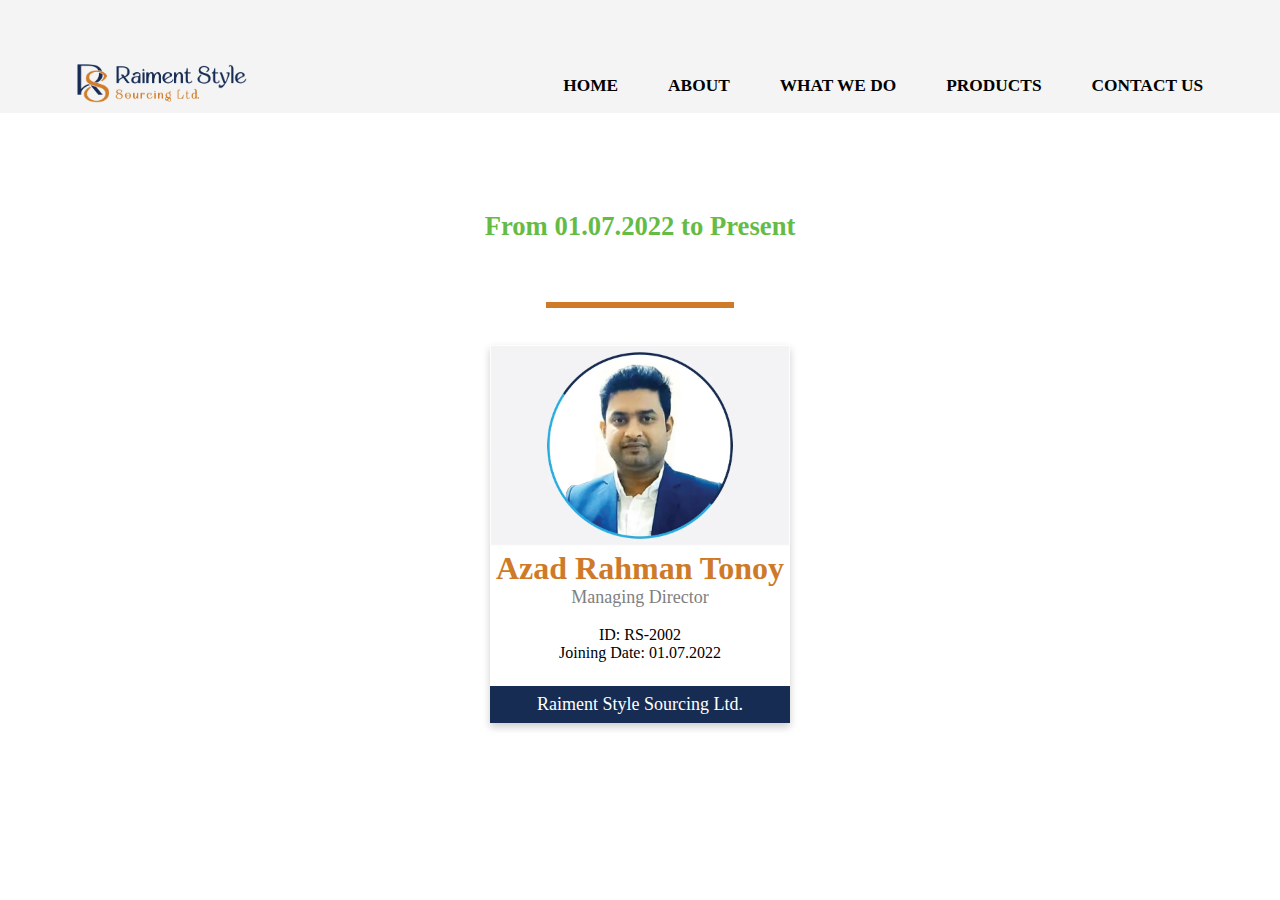
==== employeeid/rs-2004.html @ 524790c2 "Add files via upload" ====
<!DOCTYPE html>   
<html lang="en-US">

<head>
<meta charset="utf-8">
<meta name="viewport" content="width=device-width, initial-scale=1">
<title> Raiment Style Sourcing Limited </title>
<link rel="icon" href="../img/rslogo.png" type="image/gip/png" >
<link rel="stylesheet" href="../css/employeeid.css">
<link rel="stylesheet" href="https://cdnjs.cloudflare.com/ajax/libs/font-awesome/4.7.0/css/font-awesome.min.css">

	<style>
.card {
  box-shadow: 0 4px 8px 0 rgba(0, 0, 0, 0.2);
  max-width: 300px;
  margin: auto;
  text-align: center;
  font-family: arial;
}

.title {
  color: grey;
  font-size: 18px;
}

button {
  border: none;
  outline: 0;
  display: inline-block;
  padding: 8px;
  color: white;
  background-color: #000;
  text-align: center;
  cursor: pointer;
  width: 100%;
  font-size: 18px;
}

a {
  text-decoration: none;
  font-size: 22px;
  color: black;
}

button:hover, a:hover {
  opacity: 0.7;
}
</style>
	
</head>

<body>
<section class="wrapper">
       <div class="homep">
		 
		<div class="menu">
		 
		  <div class="homepic"><a href="https://raimentstyle.com/"><img src="../img/raimentlogo.png"> </a></div>
		     <input type="checkbox" id="click">
			 <label for="click" class="menu-btn">
			
		       		  <i class="fa fa-bars"></i>
		      </label>
		    <ul>
			    <li> <a href="https://raimentstyle.com/"> HOME </a> </li>
				<li> <a href="https://raimentstyle.com/about/"> ABOUT </a> </li>
				<li id="navgray"> <a href="https://raimentstyle.com/what-we-do/"> WHAT WE DO </a> </li>
				<li> <a href="https://raimentstyle.com/products/"> PRODUCTS </a> </li>
				<li > <a href="https://raimentstyle.com/contact-us/"> CONTACT US </a> </li>
			</ul>
		</div>
		<div id="gap"> gap </div>	
		
	
		
		<div id="unithedding">
		 
		      <h1 id="stm" style="color:#65bc45">From 01.07.2022 to Present </h1>
		    
		</div>
	</div>
	
	<div class="unitendline" style="background-color:#ce7a28"> </div>
	
	<div style="background:none;" class="certificate">
	    <div class="card">
              <img src="../img/tonoy.webp" alt="Tonoy" style="width:100%">
              <h1 style="color:#ce7a28">Azad Rahman Tonoy</h1>
              <p class="title">Managing Director</p>
             <br/>
		    <p>ID: RS-2002</p>
		    <p>Joining Date: 01.07.2022</p>
                   <div style="margin: 24px 0;">
                        
                  </div>
              <p><button style="background-color:#172c53">Raiment Style Sourcing Ltd.</button></p>
          </div>
	</div>
	
	
	
	
	
	
	
	
	
	
	
	<div class="gap">  </div>	
		 
			
	
	
	


	
          	
				
       
	
	

</section>

</body>
</html>
---- css/employeeid.css ----
*{
	margin:0; 
	padding:0; 
	box-sizing:border-box;
    scroll-behavior: smooth;
	font-family: Montserrat;
}
.wrapper{
	width:100%;	margin:auto; background-color:none;
}
	
.homep{
	width:100%;
}

.menu{
	width:100%; background-color: #f4f4f4; min-height:3cm; position:fixed; z-index:3; display:flex; justify-content:space-between;
}
.menu ul{
	width:50%; float:right; list-style-type: none;	display:flex; justify-content:space-between; margin-right:6%;
}
.menu ul li a:hover {
    color:grey;
}
.homepic img{
	width:4.5cm;
	height:auto;
}
.homepic{
	display:flex;
	float:left;
	width:6%;
	margin-top:1.7cm;
	margin-left:6%;	
}
#click{
	display:none;
}
.menu ul li{
	margin-top: 1.6cm;
    height: 1.4cm;
}

.menu ul li a{
	text-decoration: none; color:black; font-family:times; font-size: 13pt;	font-weight:bold;line-height:1.4cm;
}
.menu ul li a:active{
	color:blue;
}
.menu i {
	display:none;
}
#gap{
	width:100%;	min-height:5cm; background-color:none;
}

#unithedding{
	width:100%; margin: auto; /*background-color:rgb(122 122 122 / 70%);*/
	text-align: center;/* border: 2pt solid #189ad5;*/
}
	

#stm {
    font-family: times;
    font-size: 20pt;
    color: Black;
    display: inline-block;
    line-height: 2cm;	
}
.certificate{
	width:14cm;
	margin:.5cm auto;
	padding:.5cm;
	background: #e6e7e8;
}
.certificate img{
	width:100%;
}


.unitendline{
	background: #2babe2;
	width: 5cm;
	height: 4pt;
	margin: 1cm auto 0cm auto;
}
.unitmidline{
	margin: 1cm auto 0cm auto;
}
.gap{
	height:3cm;
	width: 100%;
}
	
.end{
	width: 100%;
}


.backgroundcolorblack{
    background-color:black;
}
.textcolorwhite{
	color:white;
}
.contactsec{
	position:relative;
	min-height:7cm; 
}
	
.contact_img{
  height:100%;
  width: 100%;
  opacity: 0.3;
  position: absolute;
  left: 0;
  top: 0;
  background-image:url(../img/customerservicepic.webp); background-size: cover; background-repeat: no-repeat; background-position: center;  
}
.contact{
    width:100%; text-align:center; padding-top: 1.4cm; color:#189ad5; display:flex; justify-content:space-around; position:relative; overflow:hidden;
}
.contactchild h2{	
	margin-bottom:5mm;
	font-size:20pt;
}
.contactchild p{	
	font-size:13pt;
}
.contactchild{
	width:300px;
	margin:auto;
}

.copyrightborder{
	background: #2babe2;
	width: 100%;
	height: .5pt;
	margin: 1.3cm auto .1cm auto;
	position:relative;
}	
.copyrighthedding{
	text-align: center;
	font-size: 10pt;
	position:relative;
	}

@media only screen and (max-width:1200px){
	/*body{
	background-color:gray;
	}*/
	.menu ul {
    width: 60%;
	}

    #stm {
    font-size: 18pt;
	line-height:1.5cm;
	}
	/*#unithedding {
    width: 5cm;
	}*/

	.contact{
    flex-direction:column;
	}
	.contactchild{
	padding-bottom:2cm;
	}
	.unitbodypic{
    display: none;
    }
	.unitbodypic2{
    width: 100%;
    }
	.unitheadp{
	font-size: 10pt;
	}
	.unitheadname{
	font-size:32pt;
	}

}

@media only screen and (max-width:992px){
	/*body{
	background-color:green;
	}*/	
	.menu ul {
    width: 65%;
	margin-right:3%;
	}

	.menu ul li a {
    font-size: 11pt;
	}
	#welcome {
    font-size: 11.8pt;
    }
	
}
@media only screen and (max-width:770px){
	/*body{
	background-color:blue;
	}*/
	.menu ul {
    width: 74%;
	margin-right: 5%;
	}
	.homepic {
    margin-left: 5%;
	}
	.menu ul li a {
    font-size: 10pt;
	}
	
	
	.menu ul{
	position:fixed;
	top:101px;
	right:-100%;
	margin-right:0;
	padding-left:5mm;
	background-color:#f4f4f4;
	opacity:0.90;
	height:100vh;
	width:60%;
	display:block;
	transition: all 0.3s ease;
	}
	#click:checked ~ ul{
		right:0px;
	}
	
	.menu ul li{
	margin-top:1cm;
	text-align:right;
	padding-right:10%;
	}
	.menu-btn{
		padding: 1.85cm 5% 0cm 0cm;
	}
	.menu i {
	font-size:19pt;
	display:block;
	}
	

}

@media only screen and (max-width:600px){
	/*body{
	background-color:tomato;
	}*/
		#welcome {
    font-size: 12.5pt;
	}
	#certified{
    font-size: 13pt;
    line-height: 1.1cm;
	margin-top:13.5cm;	
	}
	.certificate{
	width:90%;
	}
	
	#stm {
    font-size: 12.5pt;
	line-height: 1.1cm;
	}
	/*#unithedding {
    width: 3cm;
	}*/
	.contactchild h2{	
	font-size:15pt;
    }
    .contactchild p{	
	font-size:10pt;
    }

}
@media only screen and (max-width:500px){
   #gap{
	min-height:4cm; background-color:none;
    }

}
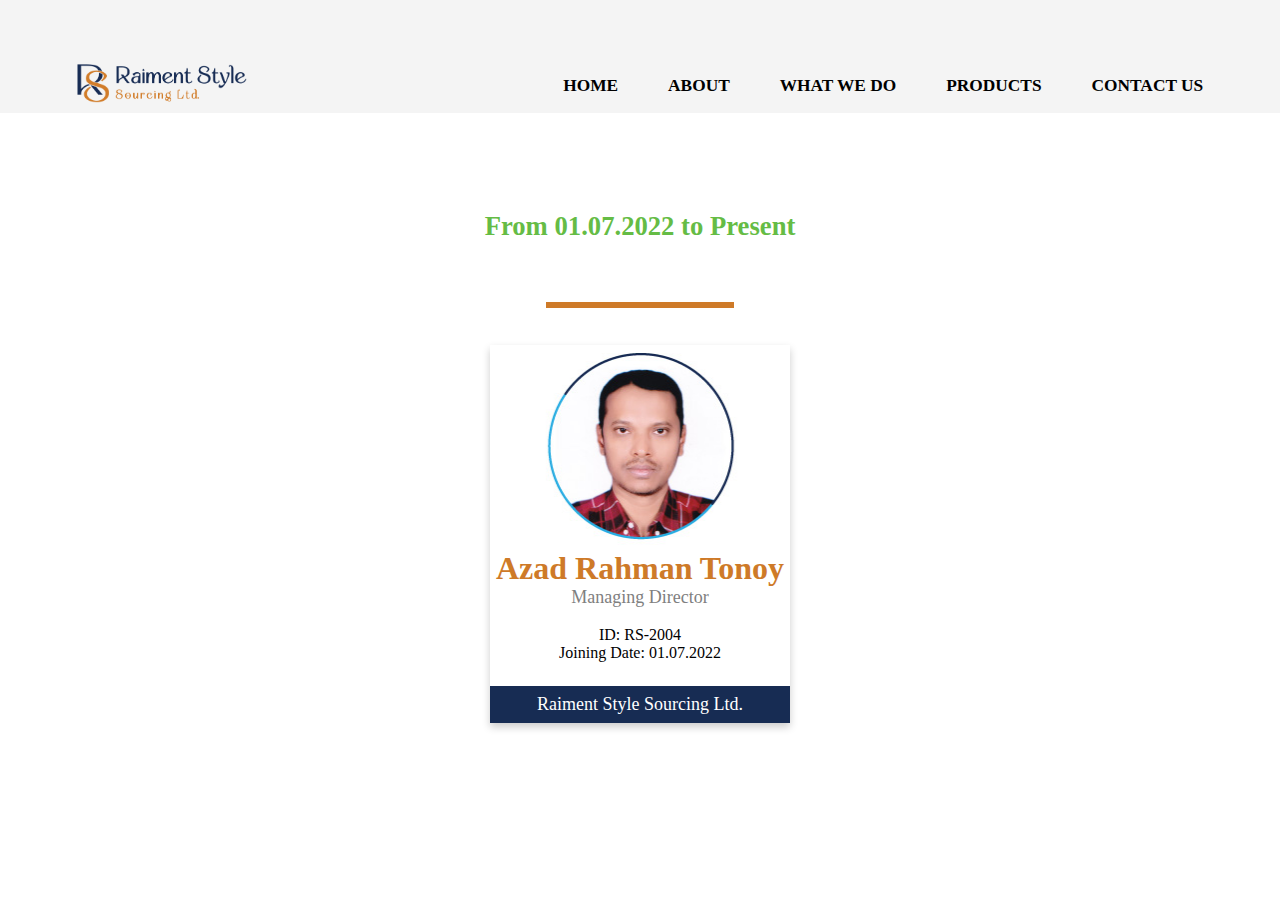
==== commit 0aa0c8ba: "Update rs-2004.html" ====
--- a/employeeid/rs-2004.html
+++ b/employeeid/rs-2004.html
@@ -84,11 +84,11 @@
 	
 	<div style="background:none;" class="certificate">
 	    <div class="card">
-              <img src="../img/tonoy.webp" alt="Tonoy" style="width:100%">
+              <img src="../img/masum.jpg" alt="Tonoy" style="width:100%">
               <h1 style="color:#ce7a28">Azad Rahman Tonoy</h1>
               <p class="title">Managing Director</p>
              <br/>
-		    <p>ID: RS-2002</p>
+		    <p>ID: RS-2004</p>
 		    <p>Joining Date: 01.07.2022</p>
                    <div style="margin: 24px 0;">
                         
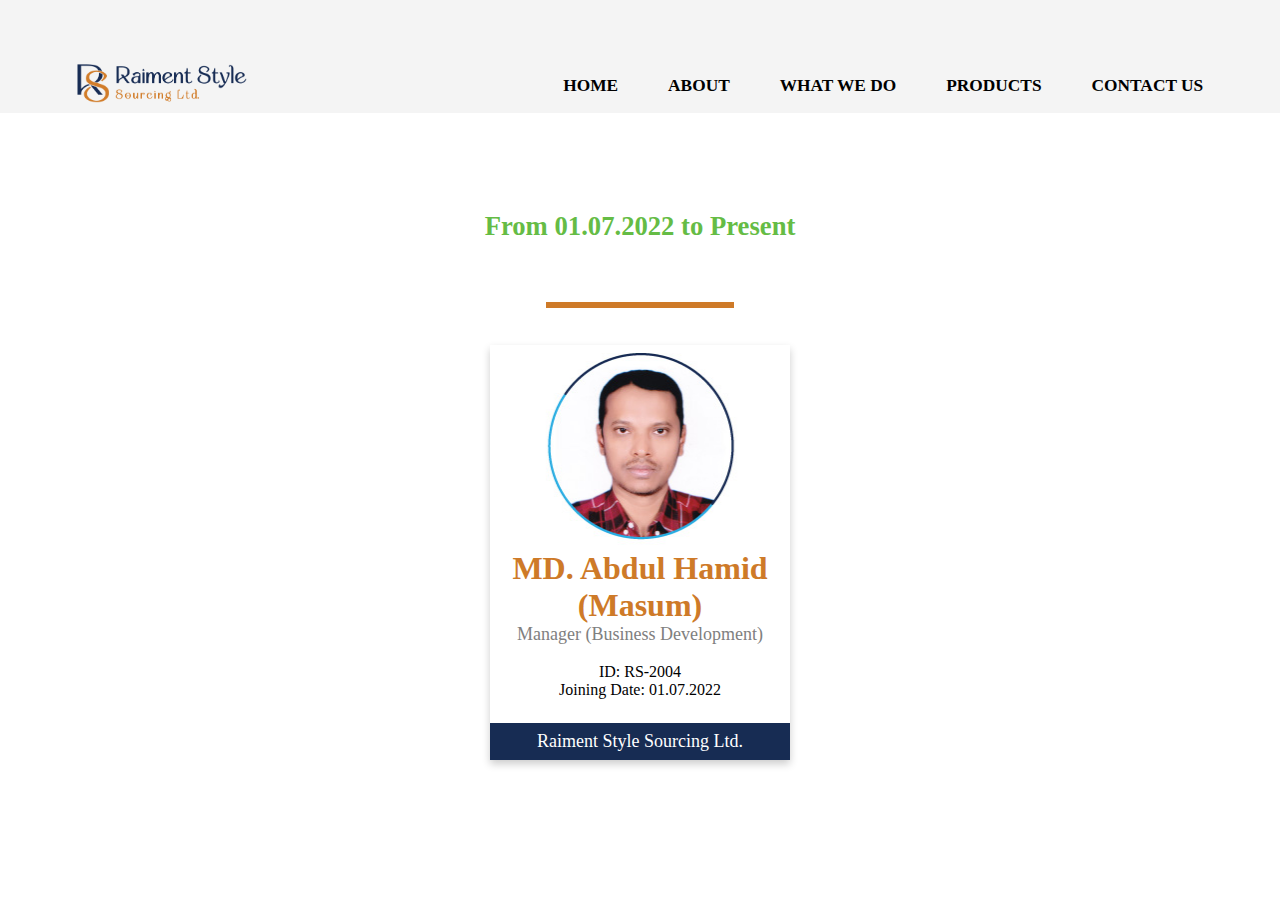
==== commit 07c47758: "Update rs-2004.html" ====
--- a/employeeid/rs-2004.html
+++ b/employeeid/rs-2004.html
@@ -84,9 +84,9 @@
 	
 	<div style="background:none;" class="certificate">
 	    <div class="card">
-              <img src="../img/masum.jpg" alt="Tonoy" style="width:100%">
-              <h1 style="color:#ce7a28">Azad Rahman Tonoy</h1>
-              <p class="title">Managing Director</p>
+              <img src="../img/masum.jpg" alt="Masum" style="width:100%">
+              <h1 style="color:#ce7a28">MD. Abdul Hamid (Masum)</h1>
+              <p class="title">Manager (Business Development)</p>
              <br/>
 		    <p>ID: RS-2004</p>
 		    <p>Joining Date: 01.07.2022</p>
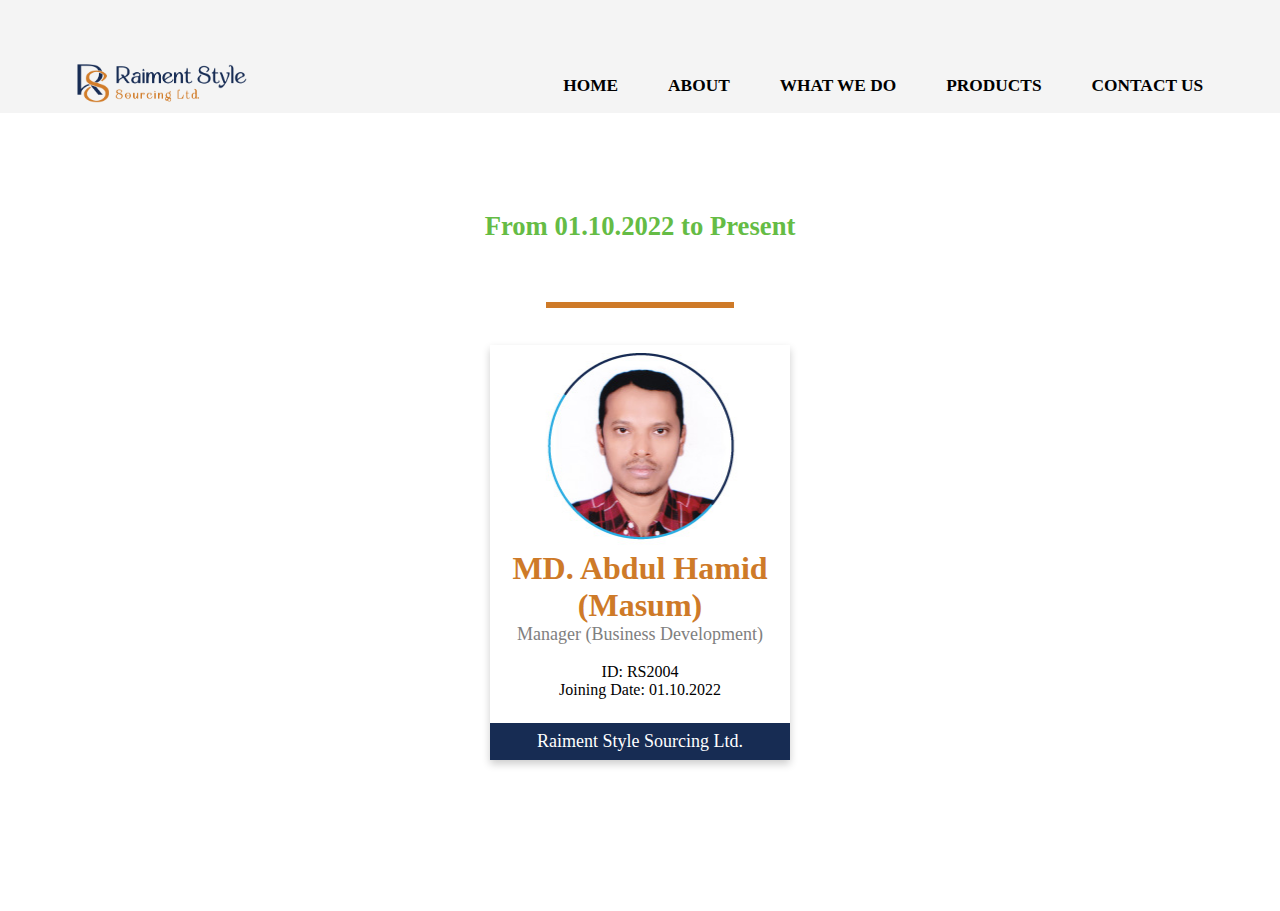
==== commit 053ec0de: "Update rs-2004.html" ====
--- a/employeeid/rs-2004.html
+++ b/employeeid/rs-2004.html
@@ -75,7 +75,7 @@
 		
 		<div id="unithedding">
 		 
-		      <h1 id="stm" style="color:#65bc45">From 01.07.2022 to Present </h1>
+		      <h1 id="stm" style="color:#65bc45">From 01.10.2022 to Present </h1>
 		    
 		</div>
 	</div>
@@ -88,8 +88,8 @@
               <h1 style="color:#ce7a28">MD. Abdul Hamid (Masum)</h1>
               <p class="title">Manager (Business Development)</p>
              <br/>
-		    <p>ID: RS-2004</p>
-		    <p>Joining Date: 01.07.2022</p>
+		    <p>ID: RS2004</p>
+		    <p>Joining Date: 01.10.2022</p>
                    <div style="margin: 24px 0;">
                         
                   </div>
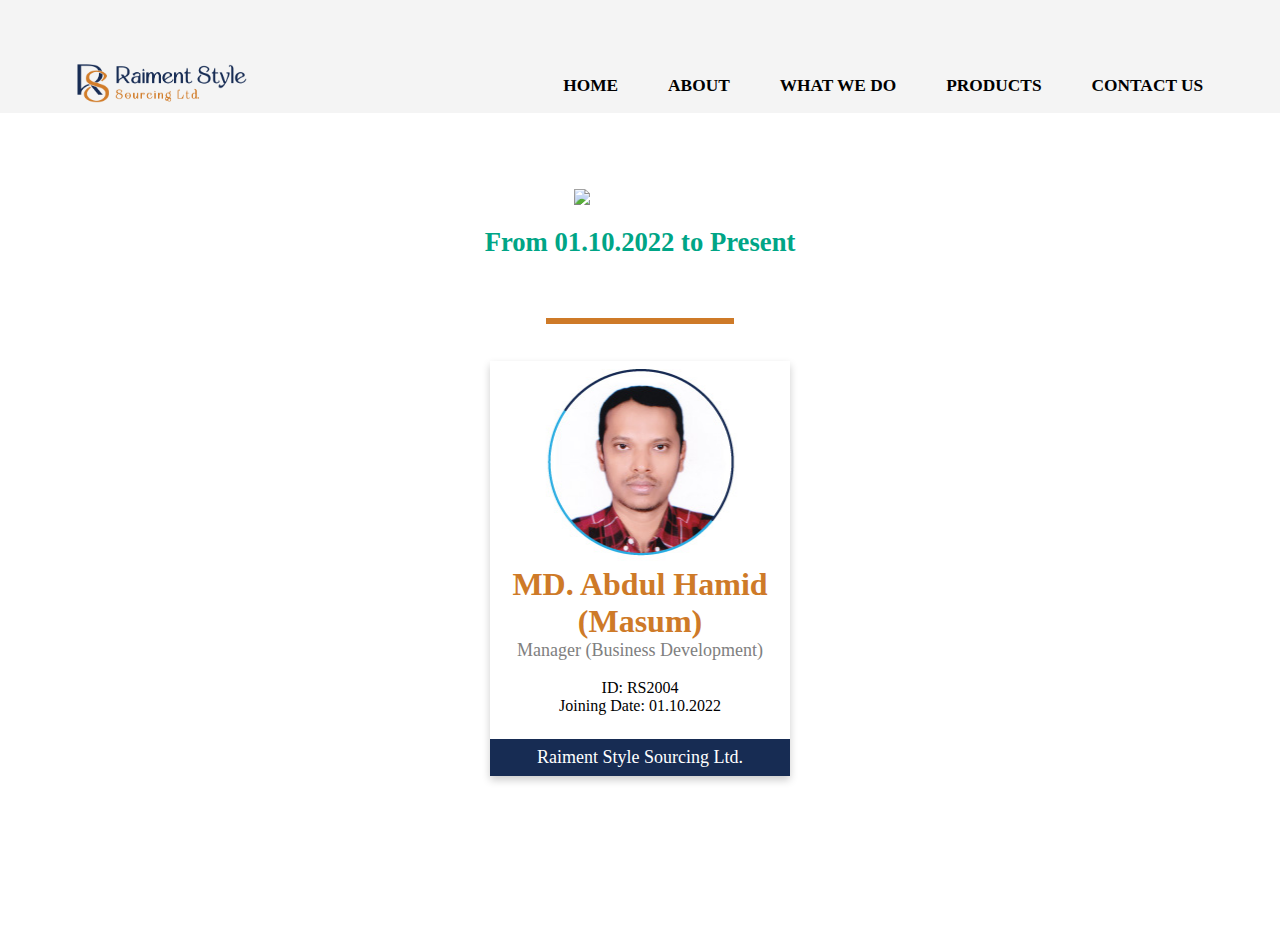
==== commit dc64a3fe: "Update rs-2004.html" ====
--- a/employeeid/rs-2004.html
+++ b/employeeid/rs-2004.html
@@ -74,9 +74,10 @@
 	
 		
 		<div id="unithedding">
-		 
-		      <h1 id="stm" style="color:#65bc45">From 01.10.2022 to Present </h1>
-		    
+
+			<img style=" width:3.5cm; margin: auto; display:block;" src=" ../../img/verified.png">		
+		        <h1 id="stm" style="color:#00a586">From 01.10.2022 to Present </h1>
+				    
 		</div>
 	</div>
 	
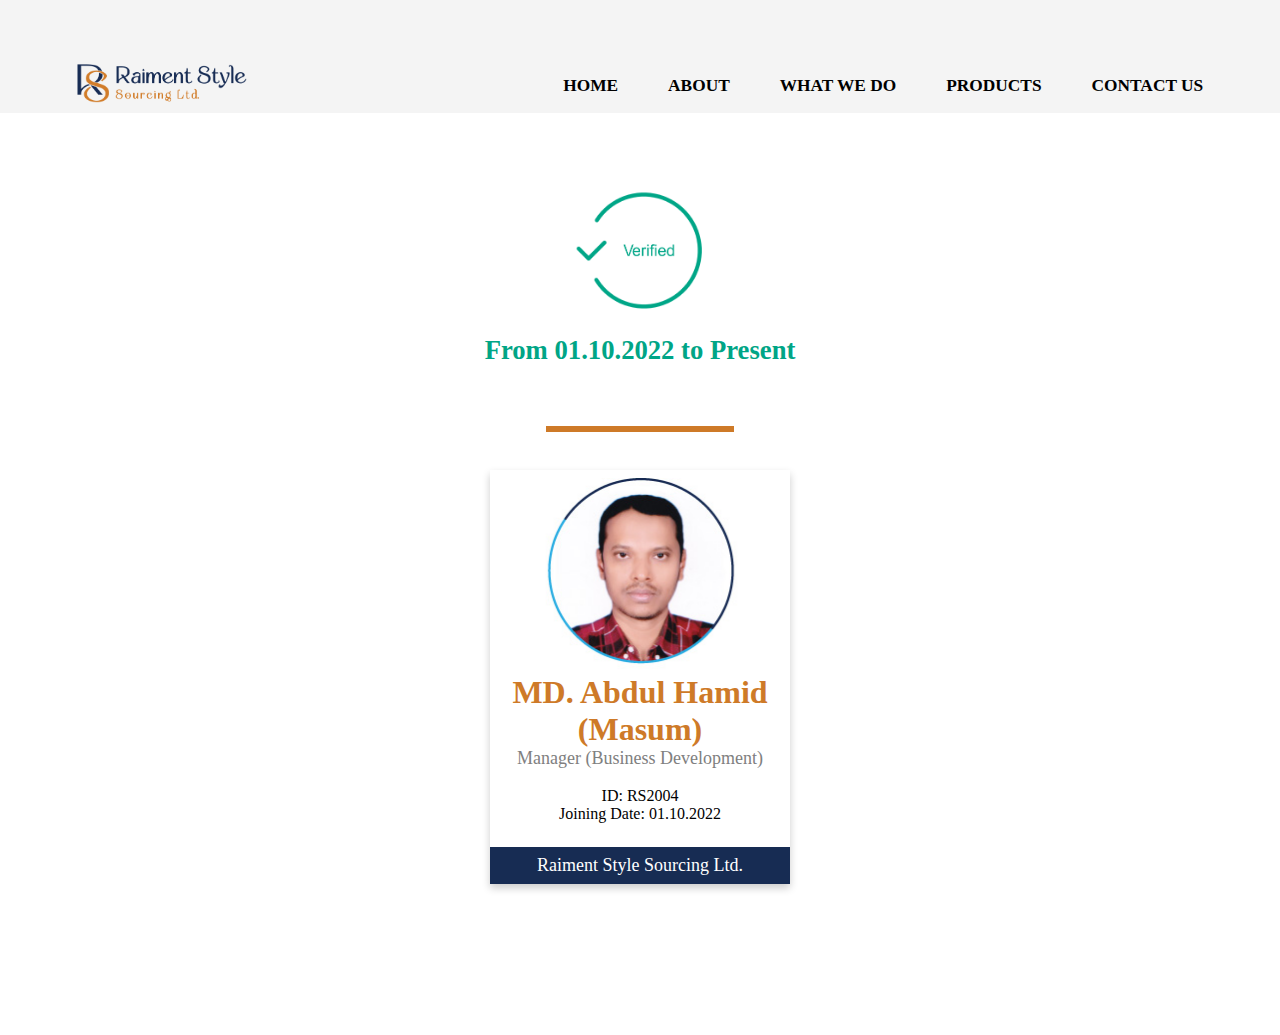
==== commit 2774796f: "Update rs-2004.html" ====
--- a/employeeid/rs-2004.html
+++ b/employeeid/rs-2004.html
@@ -75,7 +75,7 @@
 		
 		<div id="unithedding">
 
-			<img style=" width:3.5cm; margin: auto; display:block;" src=" ../../img/verified.png">		
+			<img style=" width:3.5cm; margin: auto; display:block;" src="../../img/verified.png">		
 		        <h1 id="stm" style="color:#00a586">From 01.10.2022 to Present </h1>
 				    
 		</div>
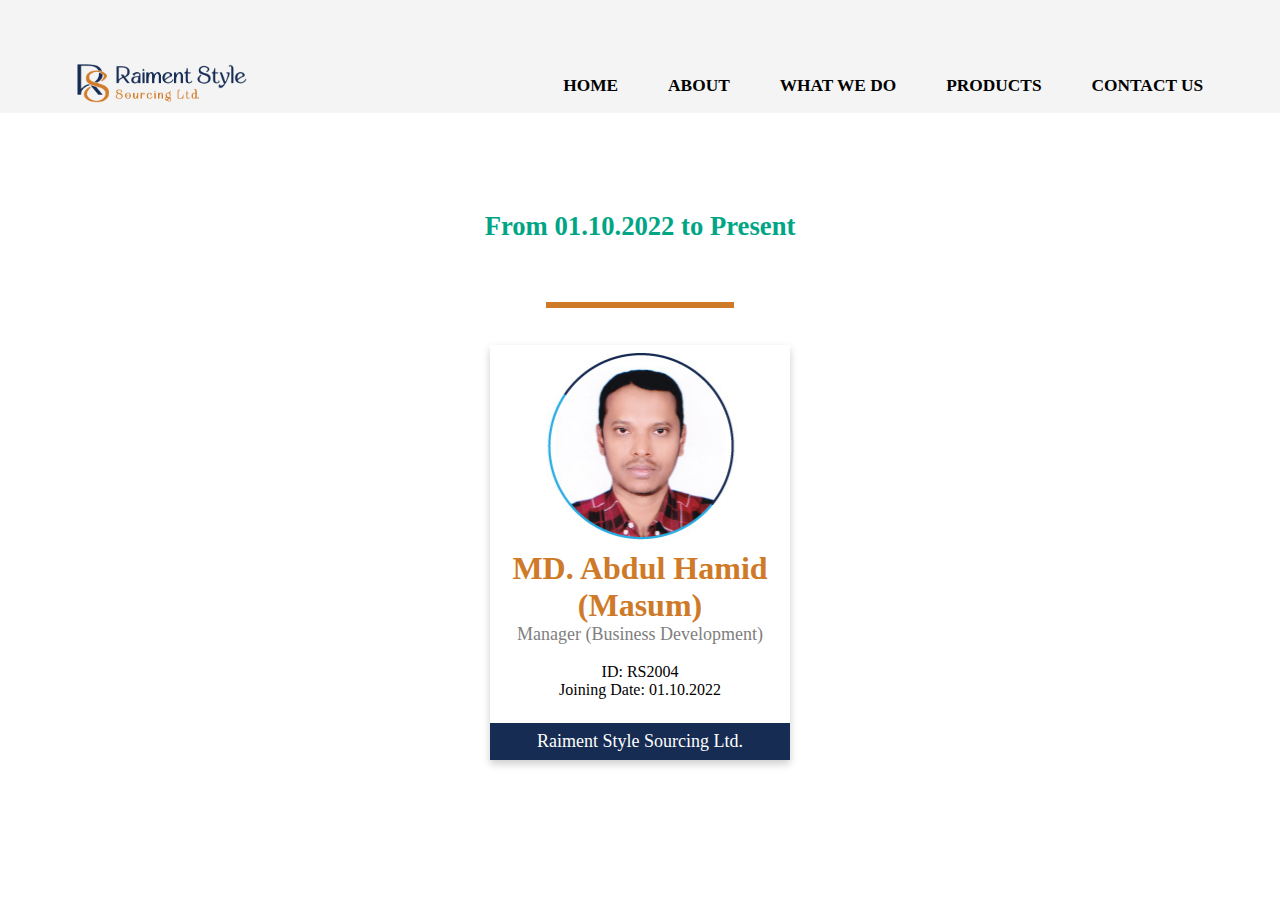
==== commit 03ae573b: "Update rs-2004.html" ====
--- a/employeeid/rs-2004.html
+++ b/employeeid/rs-2004.html
@@ -74,8 +74,7 @@
 	
 		
 		<div id="unithedding">
-
-			<img style=" width:3.5cm; margin: auto; display:block;" src="../../img/verified.png">		
+		
 		        <h1 id="stm" style="color:#00a586">From 01.10.2022 to Present </h1>
 				    
 		</div>
